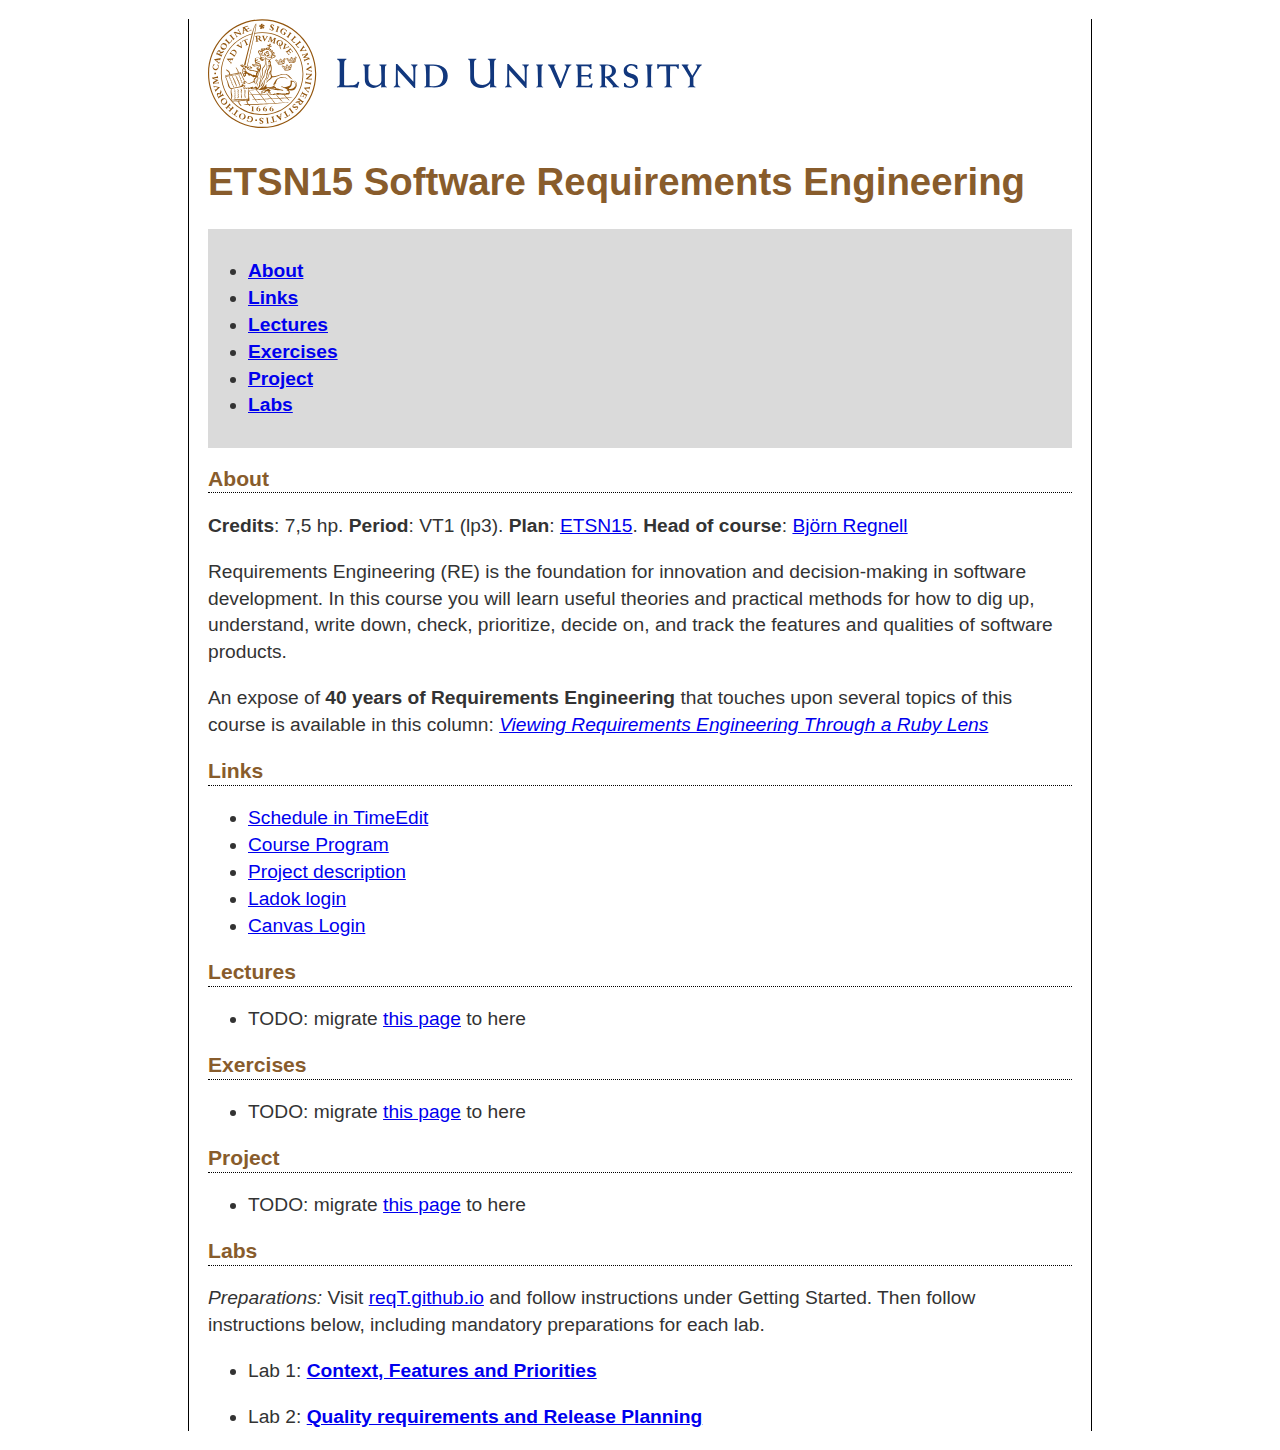
==== krav/index.html @ 09d74298 "add pgk home page, add top logo" ====
<!DOCTYPE html>
<html xmlns="http://www.w3.org/1999/xhtml" lang="" xml:lang="">
<head>
  <meta charset="utf-8" />
  <meta name="generator" content="pandoc" />
  <meta name="viewport" content="width=device-width, initial-scale=1.0, user-scalable=yes" />
  <title>ETSN15 Software Requirements Engineering</title>
  <style>
    code{white-space: pre-wrap;}
    span.smallcaps{font-variant: small-caps;}
    div.columns{display: flex; gap: min(4vw, 1.5em);}
    div.column{flex: auto; overflow-x: auto;}
    div.hanging-indent{margin-left: 1.5em; text-indent: -1.5em;}
    /* The extra [class] is a hack that increases specificity enough to
       override a similar rule in reveal.js */
    ul.task-list[class]{list-style: none;}
    ul.task-list li input[type="checkbox"] {
      font-size: inherit;
      width: 0.8em;
      margin: 0 0.8em 0.2em -1.6em;
      vertical-align: middle;
    }
    .display.math{display: block; text-align: center; margin: 0.5rem auto;}
  </style>
  <link rel="stylesheet" href="../pandoc.css" />
</head>
<body>
<p><img src="https://lunduniversity.github.io/img/logo.svg" alt="Lund University Logo"></p>
<header id="title-block-header">
<h1 class="title">ETSN15 Software Requirements Engineering</h1>
</header>
<nav id="TOC" role="doc-toc">
<ul>
<li><a href="#about" id="toc-about">About</a></li>
<li><a href="#links" id="toc-links">Links</a></li>
<li><a href="#lectures" id="toc-lectures">Lectures</a></li>
<li><a href="#exercises" id="toc-exercises">Exercises</a></li>
<li><a href="#project" id="toc-project">Project</a></li>
<li><a href="#labs" id="toc-labs">Labs</a></li>
</ul>
</nav>
<h2 id="about">About</h2>
<p><strong>Credits</strong>: 7,5 hp. <strong>Period</strong>: VT1 (lp3).
<strong>Plan</strong>: <a
href="https://kurser.lth.se/kursplaner/senaste/ETSN15.html">ETSN15</a>.
<strong>Head of course</strong>: <a
href="http://cs.lth.se/bjornregnell">Björn Regnell</a></p>
<p>Requirements Engineering (RE) is the foundation for innovation and
decision-making in software development. In this course you will learn
useful theories and practical methods for how to dig up, understand,
write down, check, prioritize, decide on, and track the features and
qualities of software products.</p>
<p>An expose of <strong>40 years of Requirements Engineering</strong>
that touches upon several topics of this course is available in this
column: <a href="http://fileadmin.cs.lth.se/krav/RE40.pdf"><em>Viewing
Requirements Engineering Through a Ruby Lens</em></a></p>
<h2 id="links">Links</h2>
<ul>
<li><a href="https://cs.lth.se/krav/schema/">Schedule in
TimeEdit</a></li>
<li><a
href="https://github.com/lunduniversity/reqeng/blob/master/course-program/2025/program-ETSN15.pdf">Course
Program</a></li>
<li><a
href="https://github.com/lunduniversity/reqeng/blob/master/course-project/2025/project-ETSN15.pdf">Project
description</a></li>
<li><a
href="https://www.student.ladok.se/student/app/studentwebb/">Ladok
login</a></li>
<li><a href="https://canvas.education.lu.se/courses/33703">Canvas
Login</a></li>
</ul>
<h2 id="lectures">Lectures</h2>
<ul>
<li>TODO: migrate <a href="https://cs.lth.se/krav/project/">this
page</a> to here</li>
</ul>
<h2 id="exercises">Exercises</h2>
<ul>
<li>TODO: migrate <a href="https://cs.lth.se/krav/project/">this
page</a> to here</li>
</ul>
<h2 id="project">Project</h2>
<ul>
<li>TODO: migrate <a href="https://cs.lth.se/krav/project/">this
page</a> to here</li>
</ul>
<h2 id="labs">Labs</h2>
<p><em>Preparations:</em> Visit <a
href="https://reqt.github.io/">reqT.github.io</a> and follow
instructions under Getting Started. Then follow instructions below,
including mandatory preparations for each lab.</p>
<ul>
<li><p>Lab 1: <a
href="https://github.com/reqT/reqT/blob/4.x/docs/lab1.md"><strong>Context,
Features and Priorities</strong></a></p></li>
<li><p>Lab 2: <a
href="https://github.com/reqT/reqT/blob/4.x/docs/lab2.md"><strong>Quality
requirements and Release Planning</strong></a></p></li>
</ul>
</body>
</html>
---- pandoc.css ----
body {
  margin: auto;
  padding-right: 1em;
  padding-left: 1em;
  max-width: 45em; 
  border-left: 1px solid black;
  border-right: 1px solid black;
  color: black;
  font-family: ui-sans-serif, Verdana, Helvetica, ui-sans-serif, sans-serif;
  font-size: 120%;
  line-height: 140%;
  color: #333; 
}
pre {
  border: 1px dotted gray;
  background-color: #f3f3f3;
  color: #111111;
  padding: 0.5em;
}
code {
  font-family: 'Liberation Mono', 'DejaVu Sans Mono', 'Consolas', 'Ubuntu Mono', 'Courier New', Courier, ui-monospace, monospace;
  font-size: 100%;
  line-height: 140%;
}
h1 a, h2 a, h3 a, h4 a, h5 a { 
  text-decoration: none;
  color: #7a5ada; 
}

h1, h2, h3, h4, h5 { 
  font-weight: bold;
  border-bottom: 1px dotted black;
  color: #885c2c; }
h1 {
      font-size: 130%;
}

h2 {
      font-size: 110%;
}

h3 {
      font-size: 95%;
}

h4 {
      font-size: 90%;
      font-style: italic;
}

h5 {
      font-size: 90%;
      font-style: italic;
}

h1.title {
      font-size: 200%;
      font-weight: bold;
      padding-top: 0.2em;
      padding-bottom: 0.2em;
      text-align: left;
      border: none;
}

dt code {
      font-weight: bold;
}
dd p {
      margin-top: 0;
}

#footer, #TOC {
  background-color: #dadada;
  font-weight: bold;
}

#footer{
      padding-top: 1em;
      padding-bottom: 1em;
      text-align: center;
      font-size: 90%;
    }

#TOC {
  padding-top: 0.5em;
  padding-bottom: 0.5em;
}

#header {
  text-align: left;
  font-size: 110%;
}

.headimg {
  display: block;
  margin-left: auto;
  margin-right: auto;
  width: 15%;
}

#downloadButtons {
  text-align: left;
  margin-left: auto;
  margin-right: auto;
  width: 100%;
}

button {
  background-color: #07a715; /* Green */
  border-radius: 10px;
  border: 5px solid #0d770a;  color: rgb(255, 255, 255);
  padding: 0.4em 0.7em;
  text-align: center;
  text-decoration: none;
  display: inline-block;
  font-size: 120%;
  font-family: ui-sans-serif, Verdana, Helvetica, ui-sans-serif, sans-serif;
  font-weight: bold;

}

button a {
  text-decoration: none;
  color: #ffffff; 
}

.button:hover {
  background-color:#37c200;
  transition: 0.3s;
}

.button:active {
  background-color: #e4d500;
}
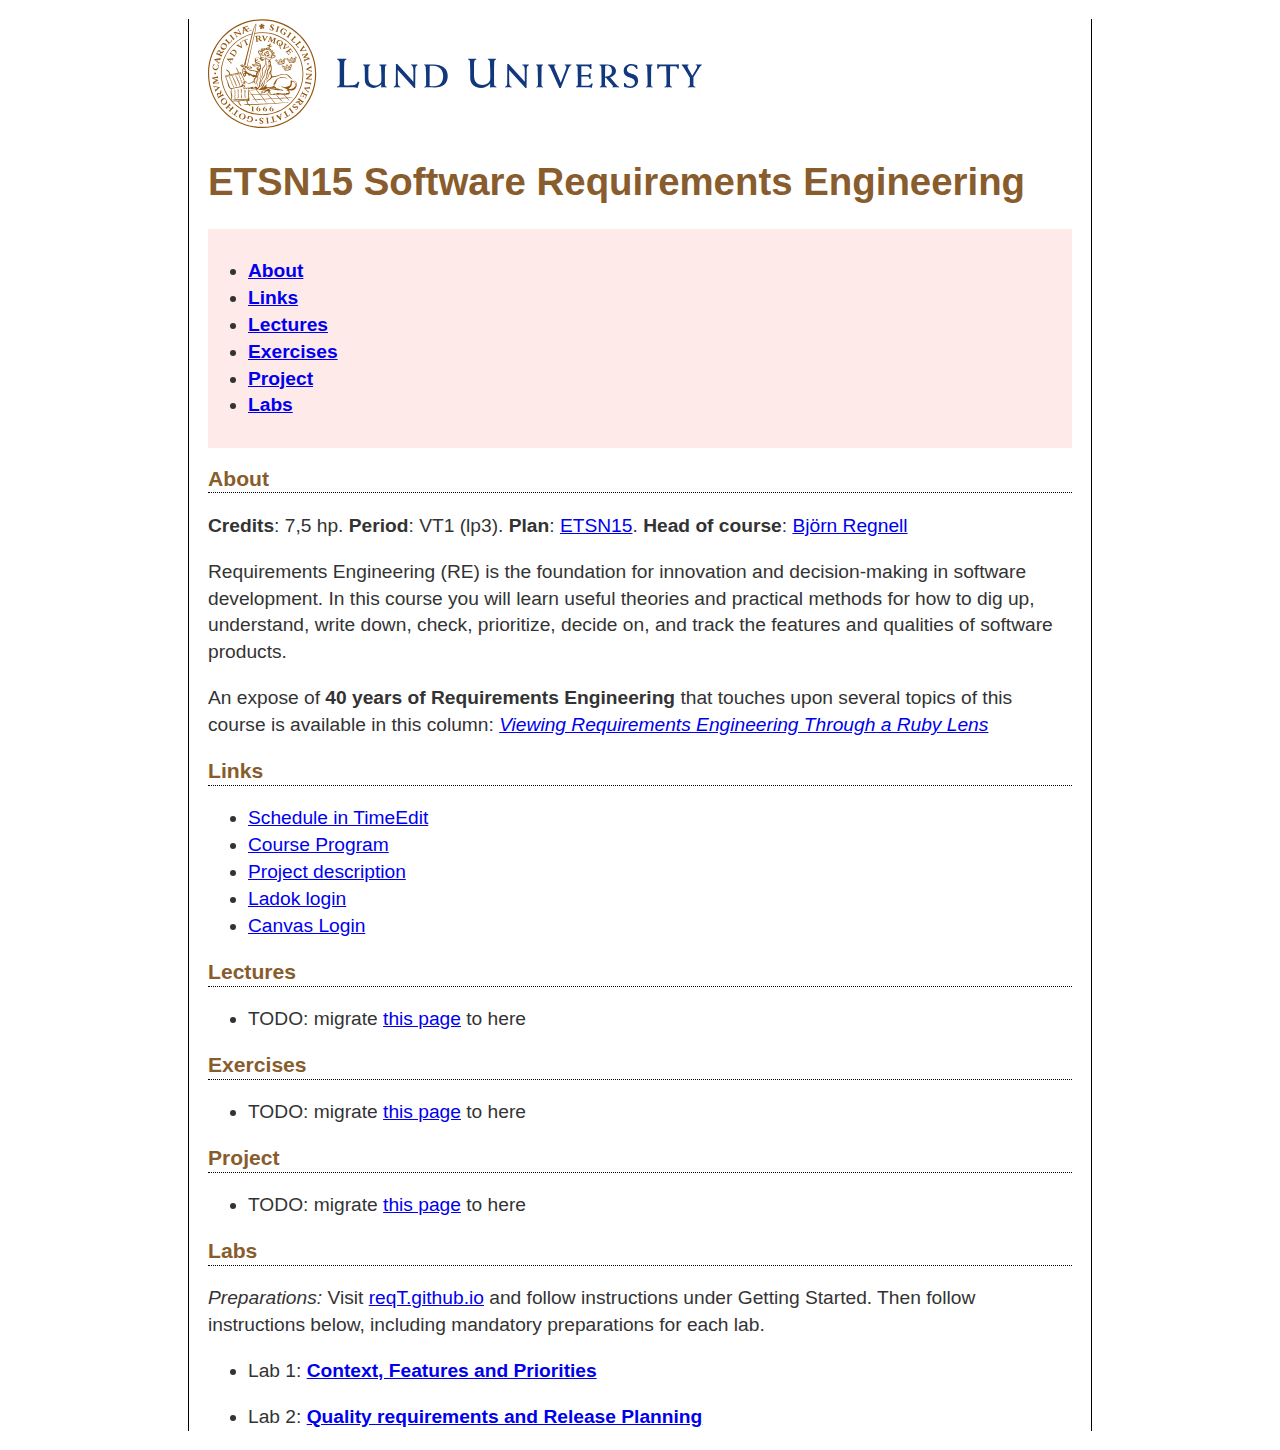
==== commit e5a15a8f: "tweak toc bg" ====
--- a/krav/index.html
+++ b/krav/index.html
@@ -25,7 +25,7 @@
   <link rel="stylesheet" href="../pandoc.css" />
 </head>
 <body>
-<p><img src="https://lunduniversity.github.io/img/logo.svg" alt="Lund University Logo"></p>
+<p><a href="https://lunduniversity.github.io/"><img src="https://lunduniversity.github.io/img/logo.svg" alt="Lund University Logo"></a></p>
 <header id="title-block-header">
 <h1 class="title">ETSN15 Software Requirements Engineering</h1>
 </header>
--- a/pandoc.css
+++ b/pandoc.css
@@ -70,7 +70,7 @@
 }
 
 #footer, #TOC {
-  background-color: #dadada;
+  background-color: #ffeaea;
   font-weight: bold;
 }
 
